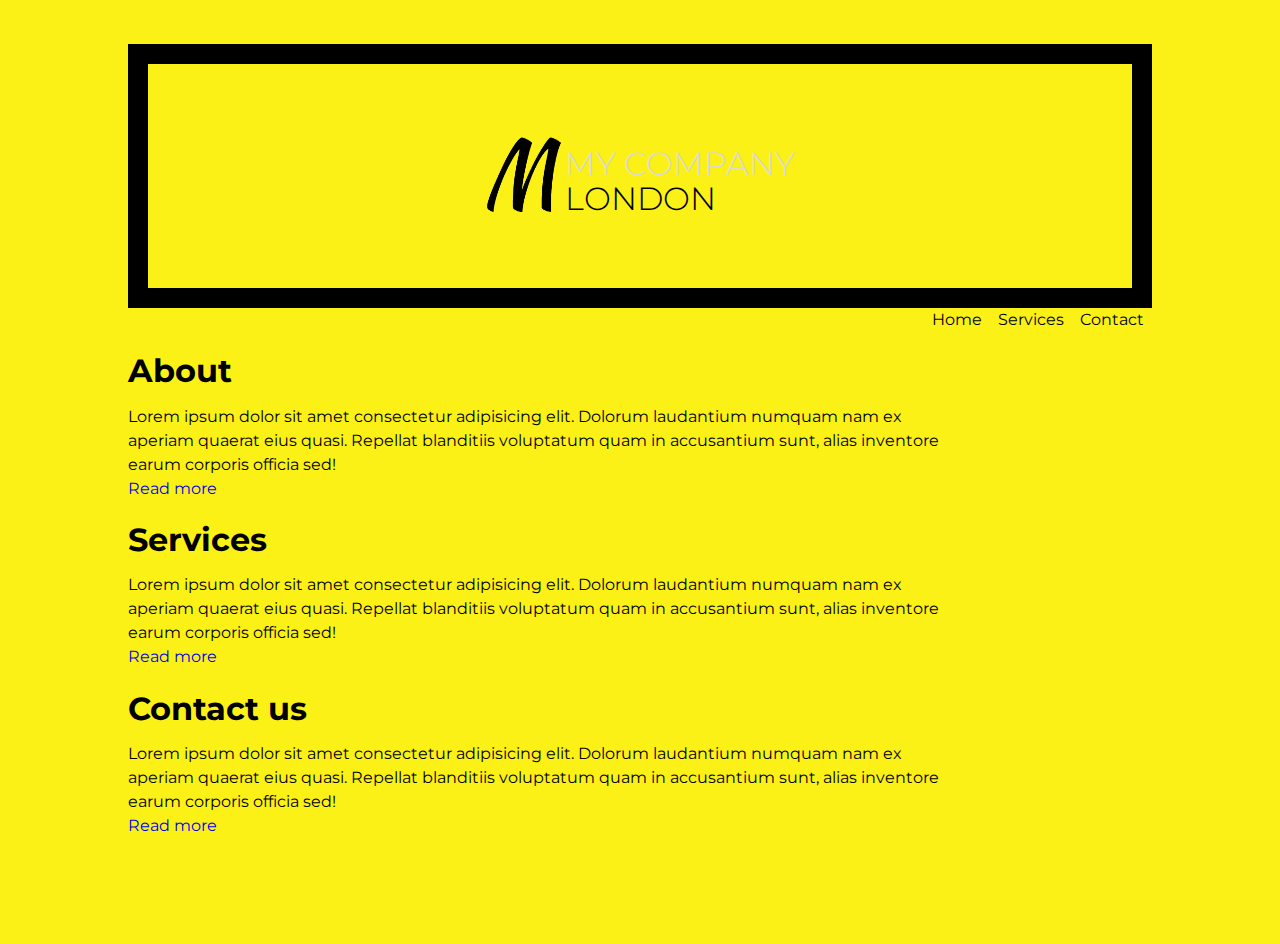
==== index.html @ dca29431 "first commit" ====
<!DOCTYPE html>
<html lang="en">
<head>
    <meta charset="UTF-8">
    <meta name="viewport" content="width=device-width, initial-scale=1.0">
    <title>MyCompany</title>
    <link rel="stylesheet" href="css/reset.css">
    <link rel="stylesheet" href="css/style.css">

    <link rel="preconnect" href="https://fonts.googleapis.com">
    <link rel="preconnect" href="https://fonts.gstatic.com" crossorigin>
    <link href="https://fonts.googleapis.com/css2?family=Montserrat&display=swap" rel="stylesheet">
</head>
    <body>
        <div class="container">
            <header class="header">
                <div class="header__logo">
                    <img src="img/logo.png" alt="the logo of the company">
                    <h1><span>My Company</span><br>London</h1>
                </div>
            </header>
            <nav class="nav">
                <ul>
                    <li><a href="index.html">Home</a></li>
                    <li><a href="services.html">Services</a></li>
                    <li><a href="contact.html">Contact</a></li>
                </ul>
            </nav>
            <main>
                <section>
                    <h1>About</h1>
                    <p>
                        Lorem ipsum dolor sit amet consectetur adipisicing elit.
                        Dolorum laudantium numquam nam ex aperiam quaerat eius quasi.
                        Repellat blanditiis voluptatum quam in accusantium sunt, alias inventore earum corporis officia sed!
                    </p>
                    <a href="#">Read more</a>
                </section>
                <section>
                    <h1>Services</h1>
                    <p>
                        Lorem ipsum dolor sit amet consectetur adipisicing elit.
                        Dolorum laudantium numquam nam ex aperiam quaerat eius quasi.
                        Repellat blanditiis voluptatum quam in accusantium sunt, alias inventore earum corporis officia sed!
                    </p>
                    <a href="#">Read more</a>
                </section>
                <section>
                    <h1>Contact us</h1>
                    <p>
                        Lorem ipsum dolor sit amet consectetur adipisicing elit.
                        Dolorum laudantium numquam nam ex aperiam quaerat eius quasi.
                        Repellat blanditiis voluptatum quam in accusantium sunt, alias inventore earum corporis officia sed!
                    </p>
                    <a href="#">Read more</a>
                </section>
            </main>
        </div>
    </body>
</html>
---- css/style.css ----
:root {
    --clr-light: #fff;
    --clr-dark: #000;
    --clr-grey: #D9D9D9;
    --clr-accent: #FBF116;
}

body {
    background-color: var(--clr-accent);
}

.container {
    width: 80%;
    margin-inline: auto;
}

.header {
    border: solid 20px var(--clr-dark);
    padding: 4.5em 3em;
    margin-top: 2.75em;

    display: grid;
    place-content: center;

    .header__logo {
        display: flex;
        align-items: end;

        img {
            width: 5em;
            aspect-ratio: 1/1;
        }

        h1 {
            text-transform: uppercase;
            font-weight: 300;
            margin: 0;
            color: var(--clr-dark);

            span {
                color: var(--clr-grey);
            }
        }
    }

}


.nav {

    ul {
        display: flex;
        list-style: none;
        padding: 0;
        width: fit-content;
        margin-left: auto;
        margin-block: 0;

        a {
            color: var(--clr-dark);
            padding: .5em;
        }

        a:hover, a:focus-within {
            background-color: var(--clr-dark);
            color: var(--clr-accent);
            
        }
    }
}
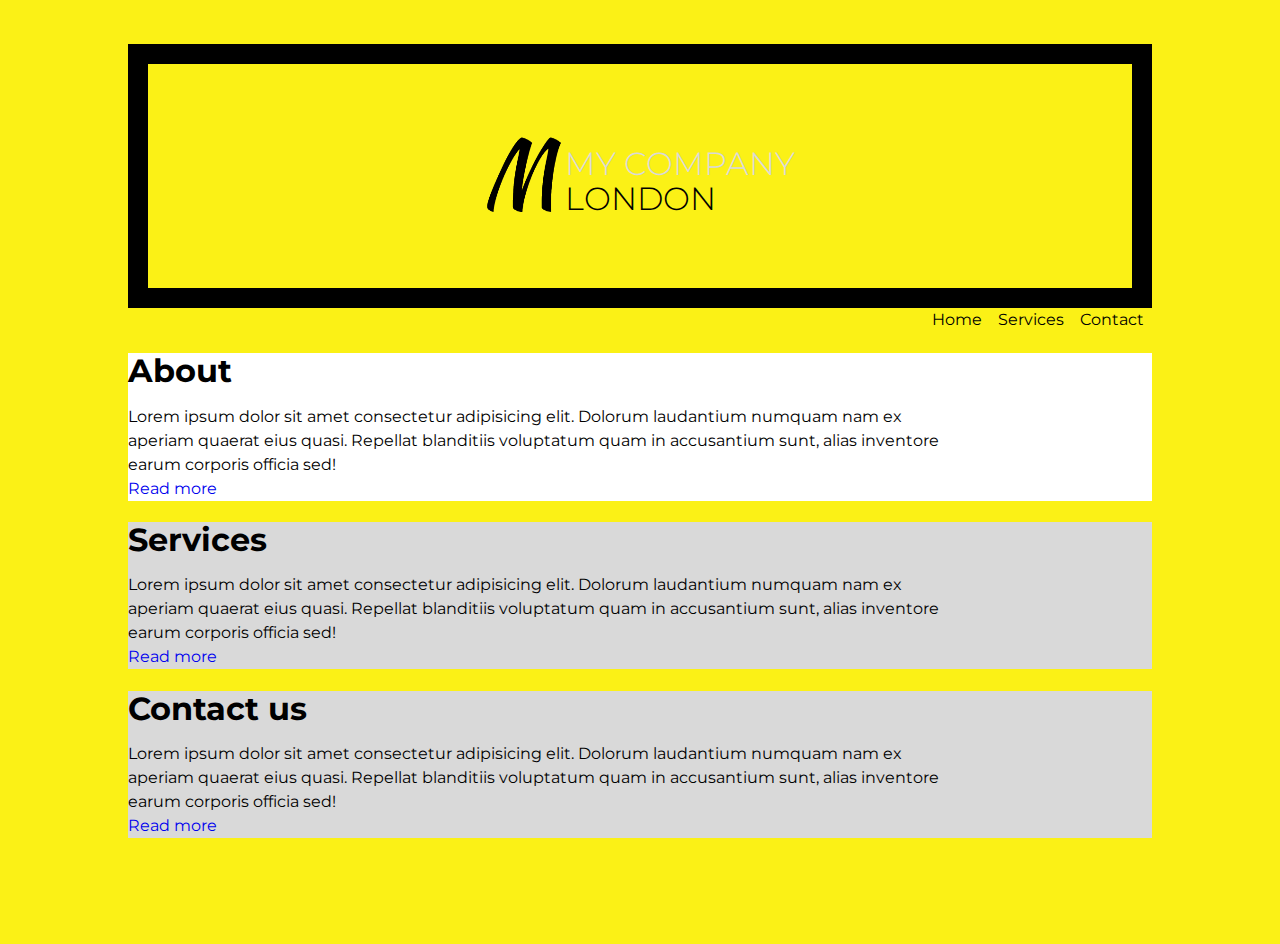
==== commit fd56ba83: "added class" ====
--- a/index.html
+++ b/index.html
@@ -27,16 +27,16 @@
                 </ul>
             </nav>
             <main>
-                <section>
+                <section class="card">
                     <h1>About</h1>
                     <p>
                         Lorem ipsum dolor sit amet consectetur adipisicing elit.
                         Dolorum laudantium numquam nam ex aperiam quaerat eius quasi.
                         Repellat blanditiis voluptatum quam in accusantium sunt, alias inventore earum corporis officia sed!
                     </p>
-                    <a href="#">Read more</a>
+                    <a class="card__button" href="#">Read more</a>
                 </section>
-                <section>
+                <section class="card card--2">
                     <h1>Services</h1>
                     <p>
                         Lorem ipsum dolor sit amet consectetur adipisicing elit.
@@ -45,7 +45,7 @@
                     </p>
                     <a href="#">Read more</a>
                 </section>
-                <section>
+                <section class="card card--2">
                     <h1>Contact us</h1>
                     <p>
                         Lorem ipsum dolor sit amet consectetur adipisicing elit.
--- a/css/style.css
+++ b/css/style.css
@@ -67,4 +67,16 @@
             
         }
     }
+}
+
+.card {
+    background: var(--clr-light);
+
+    .card__title {
+
+    }
+}
+
+.card--2 {
+    background-color: var(--clr-grey);
 }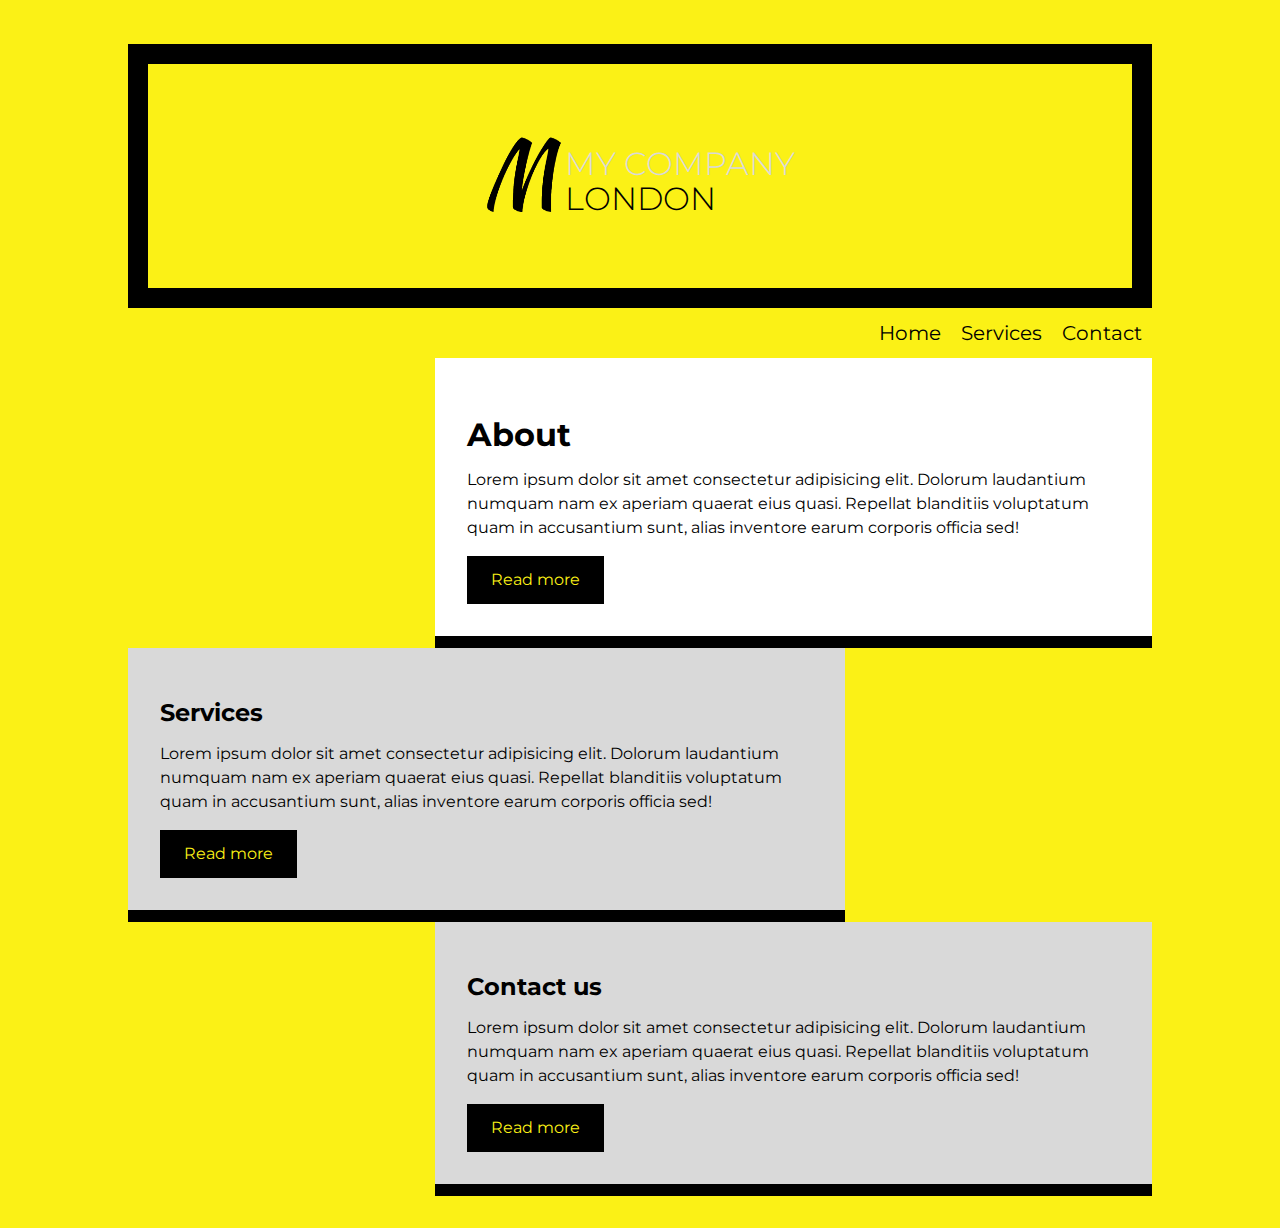
==== commit 682a8af9: "completed home page" ====
--- a/index.html
+++ b/index.html
@@ -27,8 +27,8 @@
                 </ul>
             </nav>
             <main>
-                <section class="card">
-                    <h1>About</h1>
+                <section class="card card--right">
+                    <h2 class="card__title">About</h2>
                     <p>
                         Lorem ipsum dolor sit amet consectetur adipisicing elit.
                         Dolorum laudantium numquam nam ex aperiam quaerat eius quasi.
@@ -37,22 +37,22 @@
                     <a class="card__button" href="#">Read more</a>
                 </section>
                 <section class="card card--2">
-                    <h1>Services</h1>
+                    <h2>Services</h2>
                     <p>
                         Lorem ipsum dolor sit amet consectetur adipisicing elit.
                         Dolorum laudantium numquam nam ex aperiam quaerat eius quasi.
                         Repellat blanditiis voluptatum quam in accusantium sunt, alias inventore earum corporis officia sed!
                     </p>
-                    <a href="#">Read more</a>
+                    <a class="card__button" href="#">Read more</a>
                 </section>
-                <section class="card card--2">
-                    <h1>Contact us</h1>
+                <section class="card card--right card--2">
+                    <h2>Contact us</h2>
                     <p>
                         Lorem ipsum dolor sit amet consectetur adipisicing elit.
                         Dolorum laudantium numquam nam ex aperiam quaerat eius quasi.
                         Repellat blanditiis voluptatum quam in accusantium sunt, alias inventore earum corporis officia sed!
                     </p>
-                    <a href="#">Read more</a>
+                    <a class="card__button" href="#">Read more</a>
                 </section>
             </main>
         </div>
--- a/css/style.css
+++ b/css/style.css
@@ -3,10 +3,13 @@
     --clr-dark: #000;
     --clr-grey: #D9D9D9;
     --clr-accent: #FBF116;
+
+    --bottom-outline: 12.5px
 }
 
 body {
     background-color: var(--clr-accent);
+    margin-bottom: 2em;
 }
 
 .container {
@@ -47,6 +50,7 @@
 
 
 .nav {
+    font-size: 1.25rem;
 
     ul {
         display: flex;
@@ -59,6 +63,7 @@
         a {
             color: var(--clr-dark);
             padding: .5em;
+            display: block;
         }
 
         a:hover, a:focus-within {
@@ -71,12 +76,29 @@
 
 .card {
     background: var(--clr-light);
+    border-bottom: solid var(--bottom-outline) var(--clr-dark);
+    padding: 2em;
+    width: 70%;
+    margin-inline: 0 auto;
 
     .card__title {
+        font-size: 2rem;
+    }
 
+    .card__button {
+        display: block;
+        width: fit-content;
+        padding: .75em 1.5em;
+        margin-top: 1em;
+        background-color: var(--clr-dark);
+        color: var(--clr-accent);
     }
 }
 
 .card--2 {
     background-color: var(--clr-grey);
+}
+
+.card--right {
+    margin-inline: auto 0;
 }